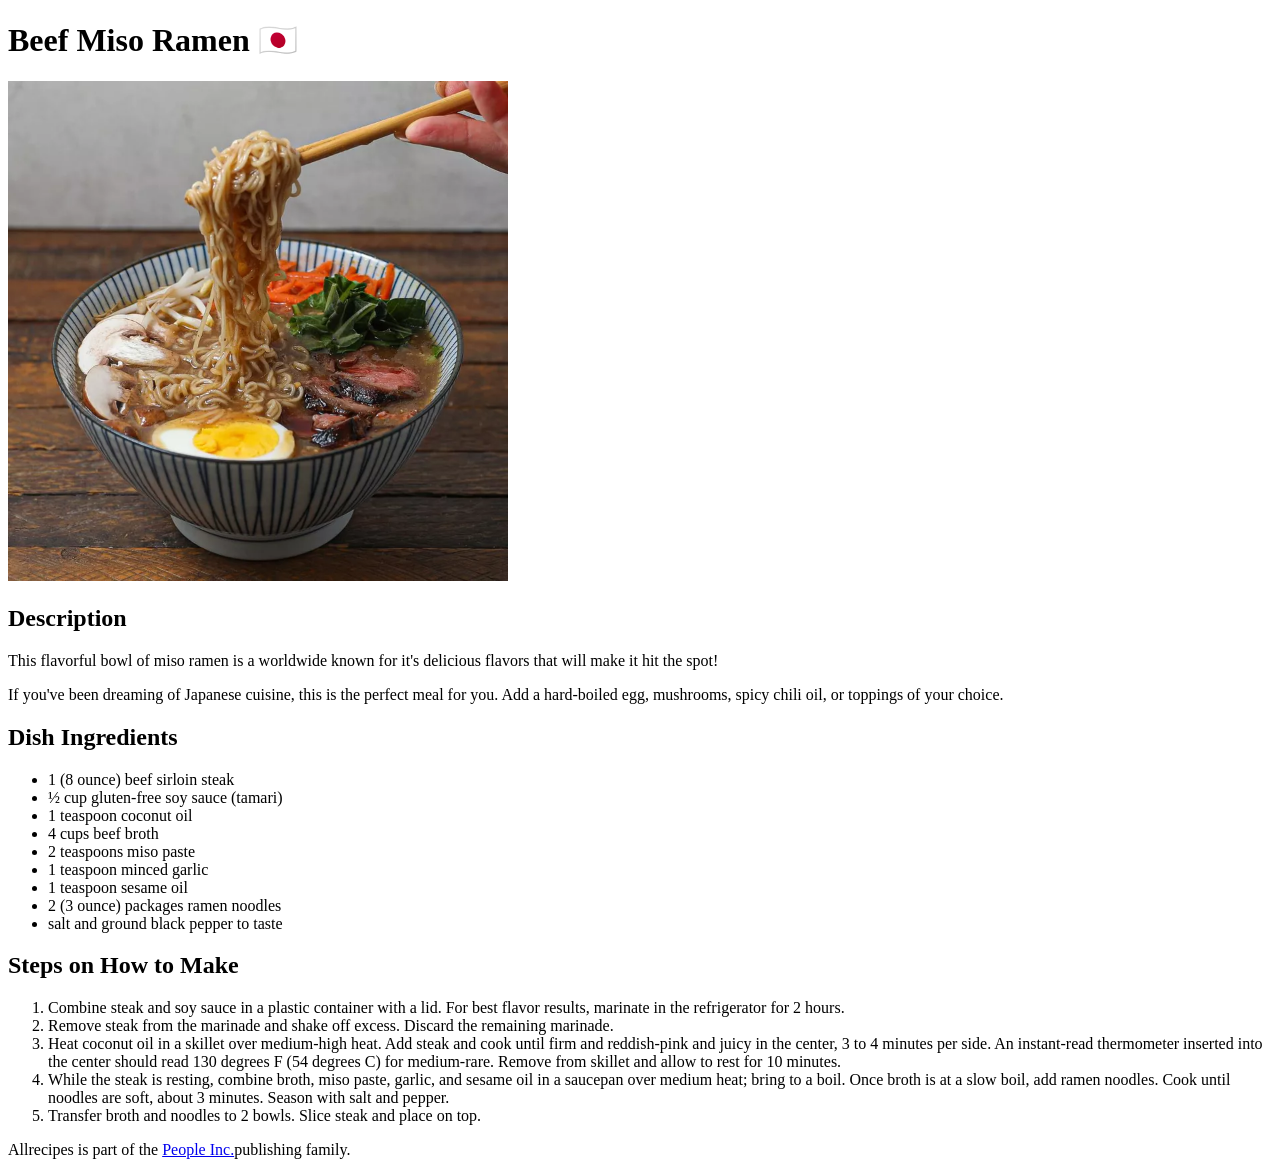
==== recipes/Beef-Miso-Ramen.html @ 2b195e92 "Made recipes pages linking to index.html" ====
<!Doctype html>
<html>
    <head>
        <title>Beef Miso Ramen Dish</title>
    </head>
    <body>
        <header>
            <h1>Beef Miso Ramen &#127471;&#127477;</h1>
            <img src="../Images/BeefMisoRamen.jpg" alt="A picture of Beef Miso Ramen Dish" width="500">
        </header>
        <main>
            <section>
                <h2>Description</h2>
                <p>This flavorful bowl of miso ramen is a worldwide known for it's delicious flavors that will make it hit the spot!</p>
                <p>If you've been dreaming of Japanese cuisine, this is the perfect meal for you. Add a hard-boiled egg, mushrooms, spicy chili oil, or toppings of your choice.</p>
            </section>
            <section>
                <h2>Dish Ingredients</h2>
                <ul>
                    <li>1 (8 ounce) beef sirloin steak</li>
                    <li>½ cup gluten-free soy sauce (tamari)</li>
                    <li>1 teaspoon coconut oil</li>
                    <li>4 cups beef broth</li>
                    <li>2 teaspoons miso paste</li>
                    <li>1 teaspoon minced garlic</li>
                    <li>1 teaspoon sesame oil</li>
                    <li>2 (3 ounce) packages ramen noodles</li>
                    <li>salt and ground black pepper to taste</li>
                </ul>
            </section>
            <section>
                <h2>Steps on How to Make</h2>
                <ol>
                    <li>Combine steak and soy sauce in a plastic container with a lid. For best flavor results, marinate in the refrigerator for 2 hours.</li>
                    <li>Remove steak from the marinade and shake off excess. Discard the remaining marinade.</li>
                    <li>Heat coconut oil in a skillet over medium-high heat. Add steak and cook until firm and reddish-pink and juicy in the center, 3 to 4 minutes per side. An instant-read thermometer inserted into the center should read 130 degrees F (54 degrees C) for medium-rare. Remove from skillet and allow to rest for 10 minutes.</li>
                    <li>While the steak is resting, combine broth, miso paste, garlic, and sesame oil in a saucepan over medium heat; bring to a boil. Once broth is at a slow boil, add ramen noodles. Cook until noodles are soft, about 3 minutes. Season with salt and pepper.</li>
                    <li>Transfer broth and noodles to 2 bowls. Slice steak and place on top.</li>
                </ol>
            </section>
        </main>
        <footer>
            <p>Allrecipes is part of the <a href="https://www.people.inc/">People Inc.</a>publishing family.</p>
        </footer>
    </body>
</html>
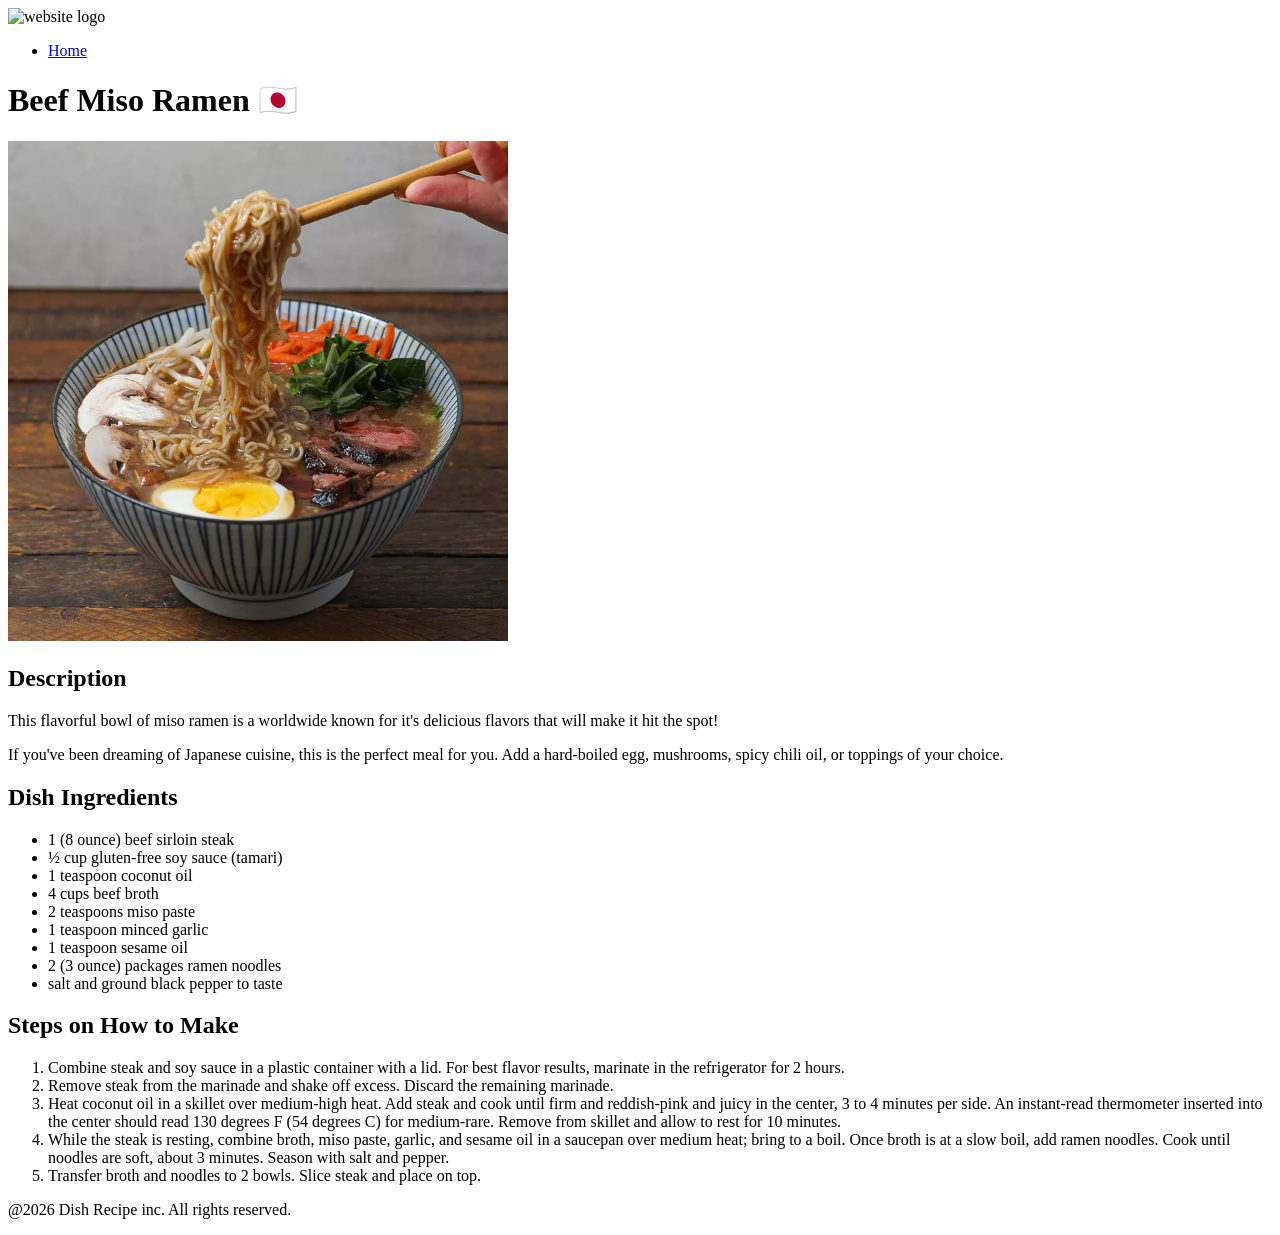
==== commit de89f232: "Made several changes" ====
--- a/recipes/Beef-Miso-Ramen.html
+++ b/recipes/Beef-Miso-Ramen.html
@@ -2,45 +2,55 @@
 <html>
     <head>
         <title>Beef Miso Ramen Dish</title>
+        <link rel="stylesheet" href="../Style.css">
     </head>
     <body>
-        <header>
-            <h1>Beef Miso Ramen &#127471;&#127477;</h1>
-            <img src="../Images/BeefMisoRamen.jpg" alt="A picture of Beef Miso Ramen Dish" width="500">
-        </header>
-        <main>
-            <section>
-                <h2>Description</h2>
-                <p>This flavorful bowl of miso ramen is a worldwide known for it's delicious flavors that will make it hit the spot!</p>
-                <p>If you've been dreaming of Japanese cuisine, this is the perfect meal for you. Add a hard-boiled egg, mushrooms, spicy chili oil, or toppings of your choice.</p>
-            </section>
-            <section>
-                <h2>Dish Ingredients</h2>
-                <ul>
-                    <li>1 (8 ounce) beef sirloin steak</li>
-                    <li>½ cup gluten-free soy sauce (tamari)</li>
-                    <li>1 teaspoon coconut oil</li>
-                    <li>4 cups beef broth</li>
-                    <li>2 teaspoons miso paste</li>
-                    <li>1 teaspoon minced garlic</li>
-                    <li>1 teaspoon sesame oil</li>
-                    <li>2 (3 ounce) packages ramen noodles</li>
-                    <li>salt and ground black pepper to taste</li>
-                </ul>
-            </section>
-            <section>
-                <h2>Steps on How to Make</h2>
-                <ol>
-                    <li>Combine steak and soy sauce in a plastic container with a lid. For best flavor results, marinate in the refrigerator for 2 hours.</li>
-                    <li>Remove steak from the marinade and shake off excess. Discard the remaining marinade.</li>
-                    <li>Heat coconut oil in a skillet over medium-high heat. Add steak and cook until firm and reddish-pink and juicy in the center, 3 to 4 minutes per side. An instant-read thermometer inserted into the center should read 130 degrees F (54 degrees C) for medium-rare. Remove from skillet and allow to rest for 10 minutes.</li>
-                    <li>While the steak is resting, combine broth, miso paste, garlic, and sesame oil in a saucepan over medium heat; bring to a boil. Once broth is at a slow boil, add ramen noodles. Cook until noodles are soft, about 3 minutes. Season with salt and pepper.</li>
-                    <li>Transfer broth and noodles to 2 bowls. Slice steak and place on top.</li>
-                </ol>
-            </section>
-        </main>
-        <footer>
-            <p>Allrecipes is part of the <a href="https://www.people.inc/">People Inc.</a>publishing family.</p>
-        </footer>
+        <div class="wrapper">
+            <header>
+                <img src="../Images/Logo.png" alt="website logo" width="110">
+                <nav class="primary-navigation">
+                        <ul>
+                            <li><a href="../index.html">Home</a></li>
+                        </ul>
+            </header>
+            <main>
+                <h1>Beef Miso Ramen &#127471;&#127477;</h1>
+                <div class="dish-pic">
+                    <img src="../Images/BeefMisoRamen.jpg" alt="A picture of Beef Miso Ramen Dish" width="500">
+                </div>
+                <section>
+                    <h2>Description</h2>
+                    <p>This flavorful bowl of miso ramen is a worldwide known for it's delicious flavors that will make it hit the spot!</p>
+                    <p>If you've been dreaming of Japanese cuisine, this is the perfect meal for you. Add a hard-boiled egg, mushrooms, spicy chili oil, or toppings of your choice.</p>
+                </section>
+                <section>
+                    <h2>Dish Ingredients</h2>
+                    <ul>
+                        <li>1 (8 ounce) beef sirloin steak</li>
+                        <li>½ cup gluten-free soy sauce (tamari)</li>
+                        <li>1 teaspoon coconut oil</li>
+                        <li>4 cups beef broth</li>
+                        <li>2 teaspoons miso paste</li>
+                        <li>1 teaspoon minced garlic</li>
+                        <li>1 teaspoon sesame oil</li>
+                        <li>2 (3 ounce) packages ramen noodles</li>
+                        <li>salt and ground black pepper to taste</li>
+                    </ul>
+                </section>
+                <section>
+                    <h2>Steps on How to Make</h2>
+                    <ol>
+                        <li>Combine steak and soy sauce in a plastic container with a lid. For best flavor results, marinate in the refrigerator for 2 hours.</li>
+                        <li>Remove steak from the marinade and shake off excess. Discard the remaining marinade.</li>
+                        <li>Heat coconut oil in a skillet over medium-high heat. Add steak and cook until firm and reddish-pink and juicy in the center, 3 to 4 minutes per side. An instant-read thermometer inserted into the center should read 130 degrees F (54 degrees C) for medium-rare. Remove from skillet and allow to rest for 10 minutes.</li>
+                        <li>While the steak is resting, combine broth, miso paste, garlic, and sesame oil in a saucepan over medium heat; bring to a boil. Once broth is at a slow boil, add ramen noodles. Cook until noodles are soft, about 3 minutes. Season with salt and pepper.</li>
+                        <li>Transfer broth and noodles to 2 bowls. Slice steak and place on top.</li>
+                    </ol>
+                </section>
+            </main>
+            <footer>
+                <p>@2026 Dish Recipe inc. All rights reserved.</p>
+            </footer>
+        </div>
     </body>
 </html>
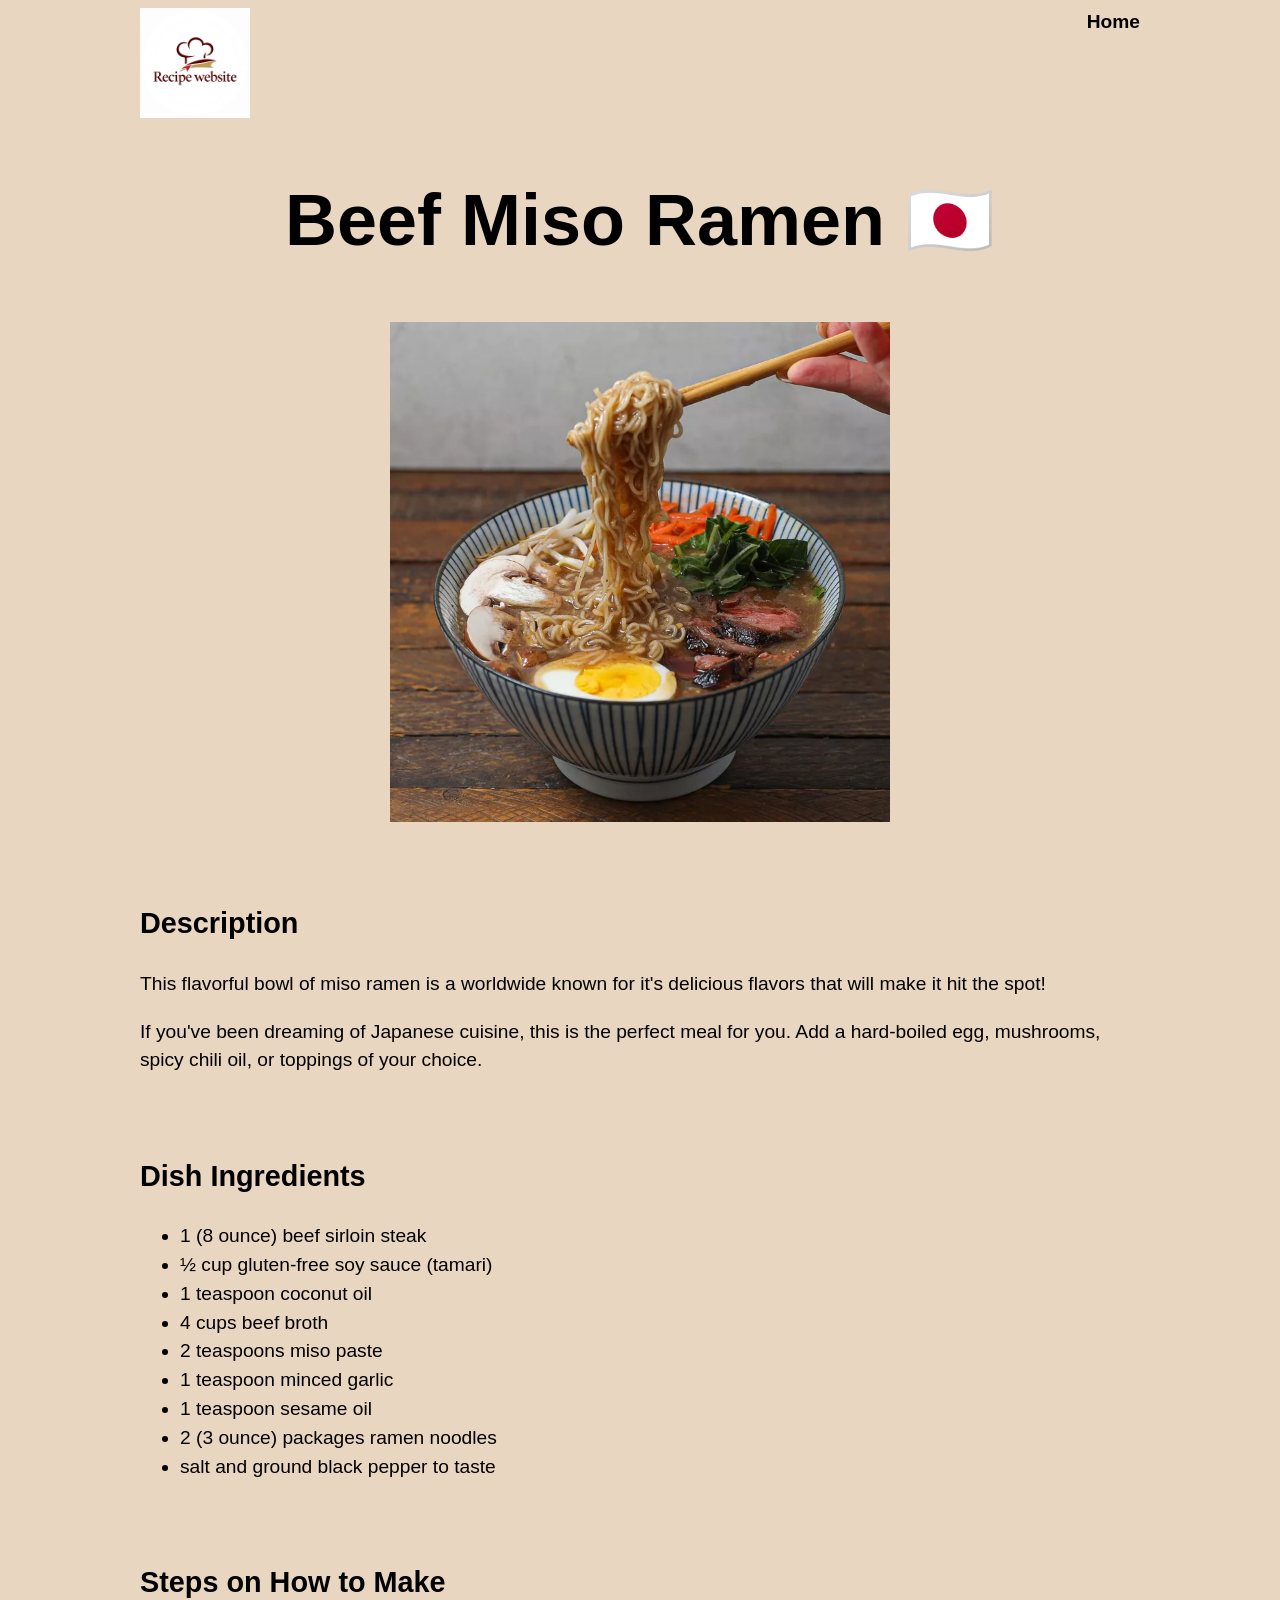
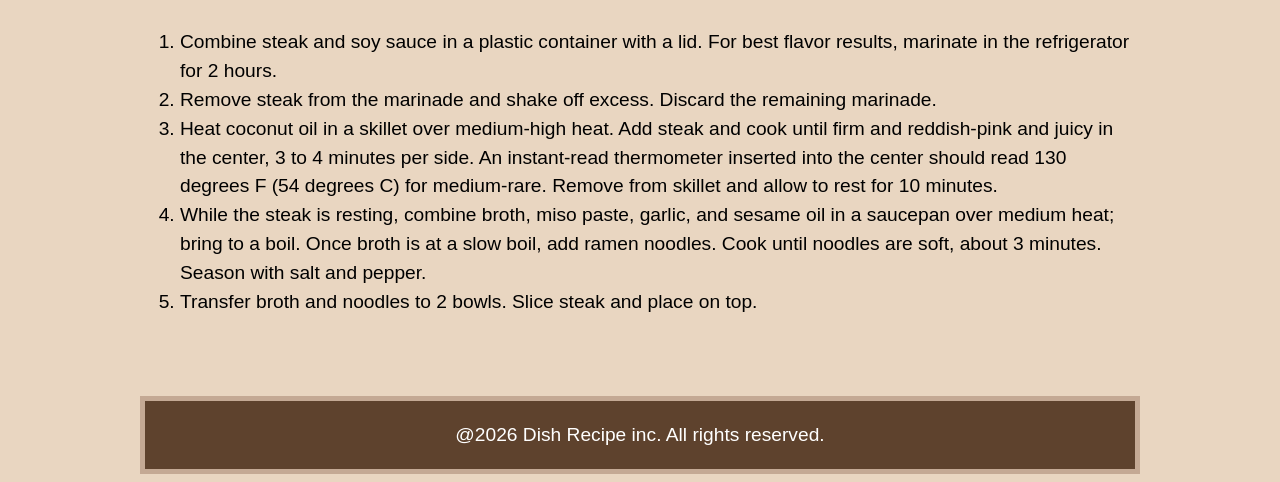
==== commit 650a587c: "Rename Style.css to style.css and update references in HTML files" ====
--- a/recipes/Beef-Miso-Ramen.html
+++ b/recipes/Beef-Miso-Ramen.html
@@ -2,7 +2,7 @@
 <html>
     <head>
         <title>Beef Miso Ramen Dish</title>
-        <link rel="stylesheet" href="../Style.css">
+        <link rel="stylesheet" href="../style.css">
     </head>
     <body>
         <div class="wrapper">
--- a/style.css
+++ b/style.css
@@ -0,0 +1,91 @@
+* {
+    box-sizing: border-box;
+}
+
+body {
+    font-family: sans-serif;
+    font-size: 1.2rem;
+    line-height: 1.5;
+    min-height: 100vh;
+    background-color: rgb(233, 214, 193);
+}
+
+.wrapper {
+    max-inline-size: 1000px;
+    margin-inline: auto;
+}
+
+header {
+    display: flex;
+    justify-content: space-between;
+    text-align: center;
+}
+
+.primary-navigation {
+    display: flex;
+}
+
+.primary-navigation ul {
+    list-style: none;
+    display: flex;
+    margin: 0;
+    padding: 0;
+}
+
+.primary-navigation a {
+    color: black;
+    font-weight: bold;
+    text-decoration: none;
+
+} 
+.primary-navigation a:hover,
+.primary-navigation a:focus-visible {
+    color: #cf4610;
+}
+
+
+h1 {
+    font-family: Verdana, Geneva, Tahoma, sans-serif;
+    font-size: 4.5rem;
+    text-align: center;
+}
+
+.odin-blue {
+    color: #0B324B;
+}
+
+.recipes-gold {
+    color: #745D3D;
+}
+
+.dish-pic img {
+    display: block;
+    margin: 0 auto;
+}
+
+
+.dish-recipes a {
+    font-family: Verdana, Geneva, Tahoma, sans-serif;
+    text-decoration: none;
+    color: #0B324B;
+}
+
+.dish-recipes a:hover,
+.dish-recipes a:focus-visible {
+    color: #916528;
+}
+
+.dish-recipes li {
+    list-style: '🤤';
+}
+
+section {
+    margin-block: 80px;
+}
+
+footer {
+    background-color: #5e422d;
+    color: white;
+    border: #c4a994 solid 5px;
+    text-align: center;
+}
